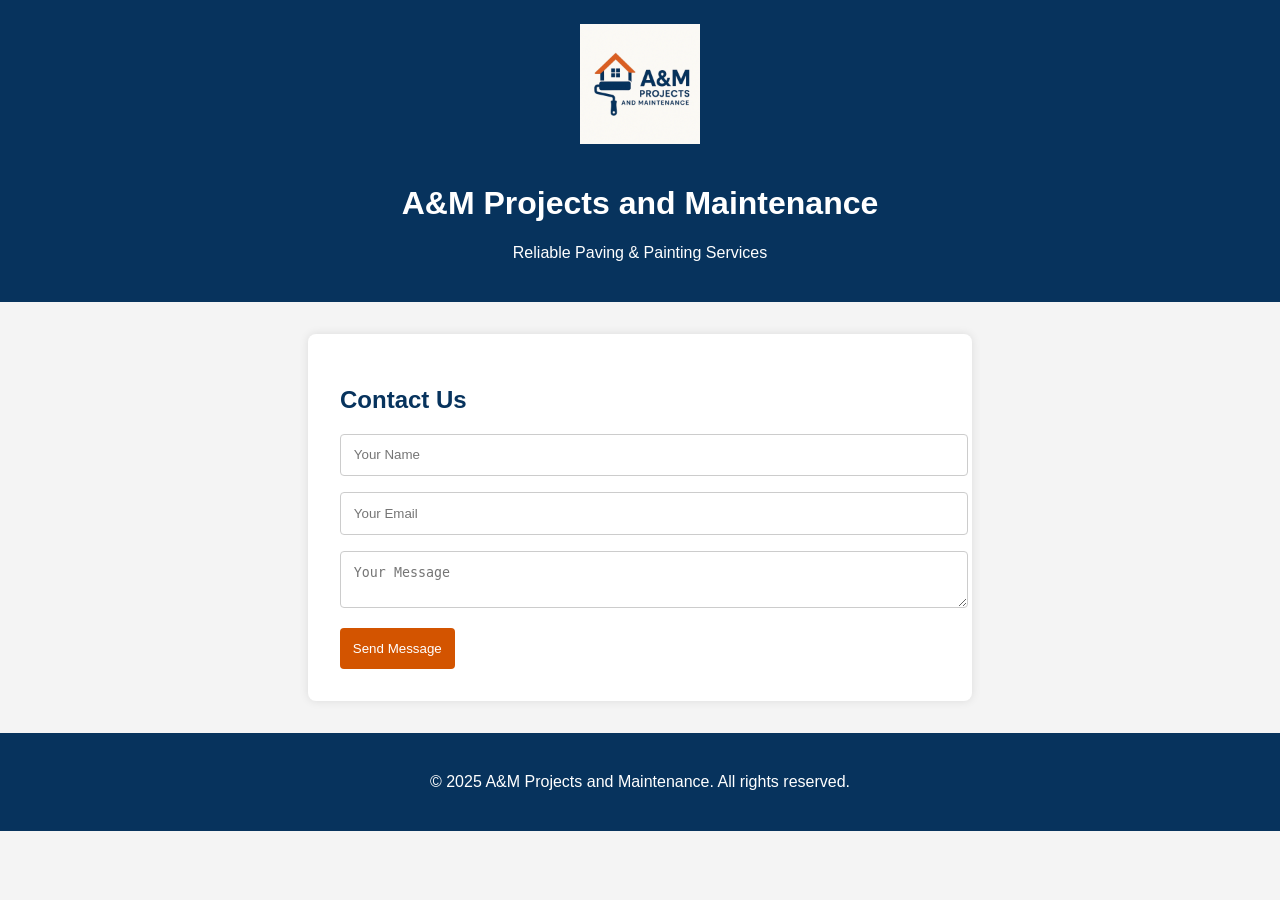
==== index.html @ 2198d535 "Add files via upload" ====
<!DOCTYPE html>
<html lang="en">
<head>
  <meta charset="UTF-8" />
  <meta name="viewport" content="width=device-width, initial-scale=1.0"/>
  <title>A&M Projects</title>
  <link rel="stylesheet" href="style.css" />
</head>
<body>
  <header>
    <img src="logo.webp" alt="A&M Logo" class="logo"/>
    <h1>A&M Projects and Maintenance</h1>
    <p>Reliable Paving & Painting Services</p>
  </header>
  <div class="contact-container">
    <h2>Contact Us</h2>
    <form action="https://formspree.io/f/mvgrbgvb" method="POST">
      <input type="text" name="name" placeholder="Your Name" required />
      <input type="email" name="email" placeholder="Your Email" required />
      <textarea name="message" placeholder="Your Message" required></textarea>
      <button type="submit">Send Message</button>
    </form>
  </div>
  <footer>
    <p>© 2025 A&M Projects and Maintenance. All rights reserved.</p>
  </footer>
  <script src="main.js"></script>
</body>
</html>
---- style.css ----
body {
  font-family: Arial, sans-serif;
  margin: 0;
  padding: 0;
  background: #f4f4f4;
  color: #07335D;
}

header, footer {
  background: #07335D;
  color: white;
  text-align: center;
  padding: 1.5rem;
}

.logo {
  width: 120px;
  margin-bottom: 1rem;
}

.contact-container {
  background: white;
  padding: 2rem;
  max-width: 600px;
  margin: 2rem auto;
  border-radius: 8px;
  box-shadow: 0 0 10px rgba(0,0,0,0.1);
}

input, textarea {
  width: 100%;
  padding: 0.8rem;
  margin-bottom: 1rem;
  border: 1px solid #ccc;
  border-radius: 4px;
}

button {
  background-color: #D35400;
  color: white;
  padding: 0.8rem;
  border: none;
  border-radius: 4px;
  cursor: pointer;
}
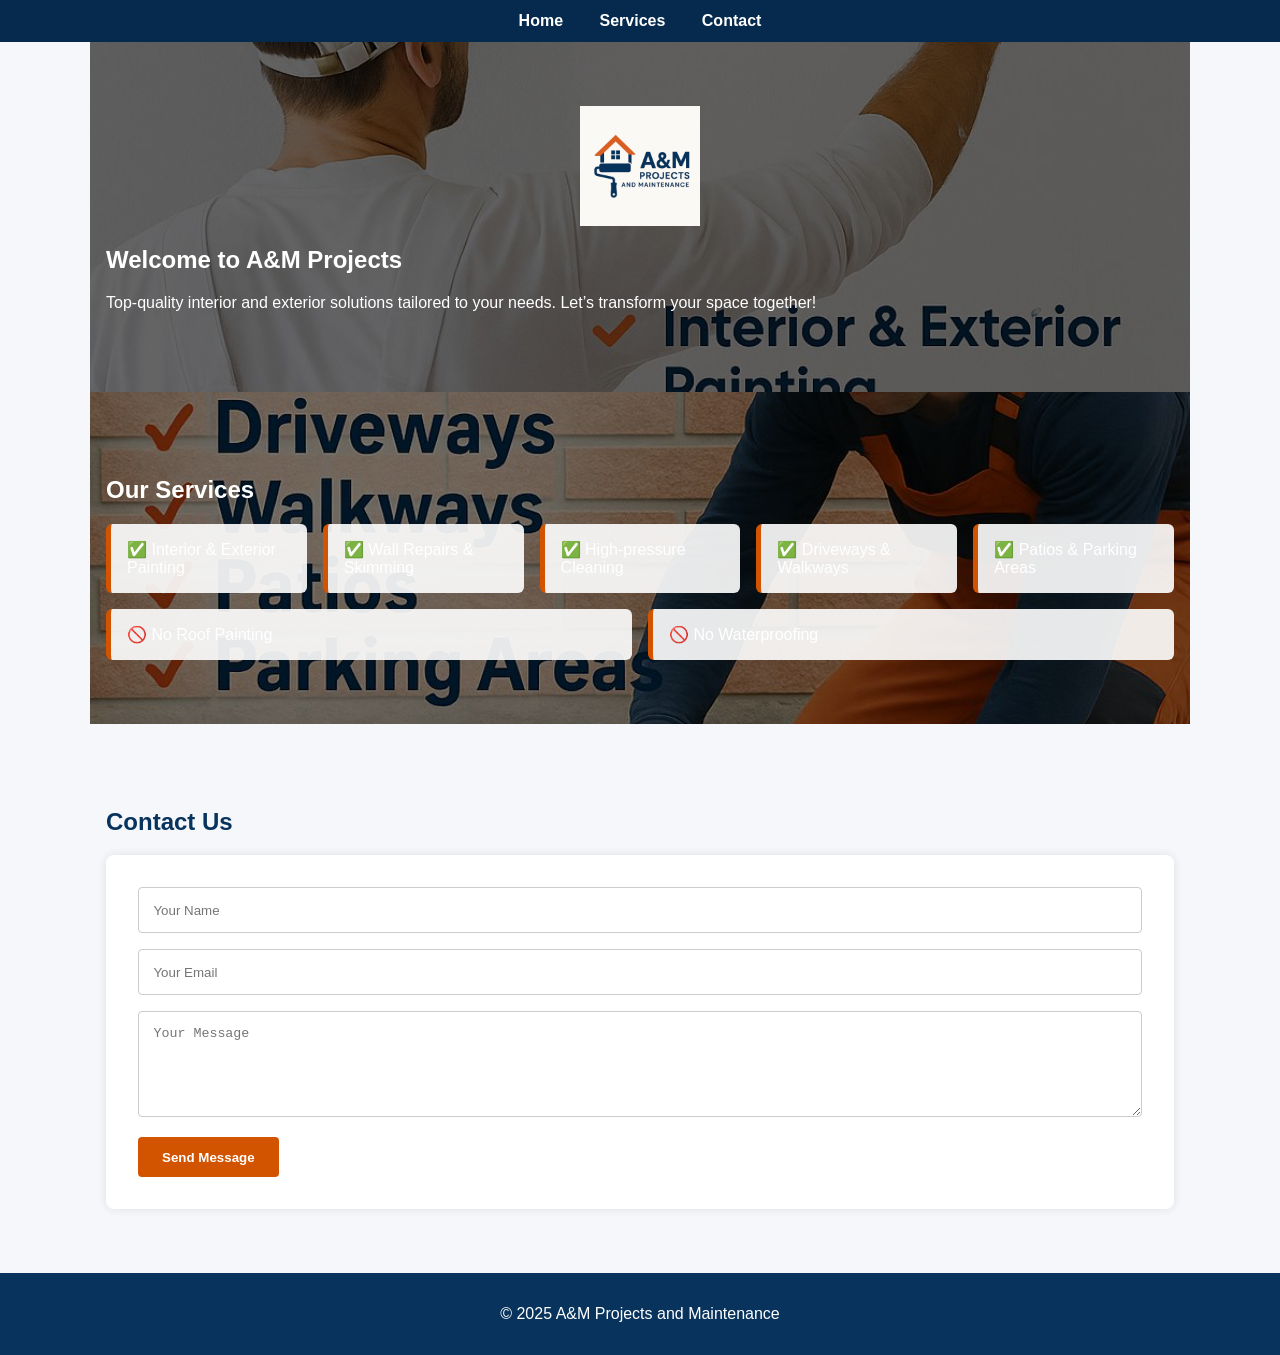
==== commit 3f26695f: "Add files via upload" ====
--- a/index.html
+++ b/index.html
@@ -4,27 +4,159 @@
 <head>
   <meta charset="UTF-8" />
   <meta name="viewport" content="width=device-width, initial-scale=1.0"/>
-  <title>A&M Projects</title>
+  <title>A&M Projects and Maintenance</title>
   <link rel="stylesheet" href="style.css" />
+  <style>
+    * { box-sizing: border-box; }
+    body {
+      margin: 0;
+      font-family: 'Segoe UI', sans-serif;
+      background-color: #f5f7fa;
+      color: #07335D;
+    }
+    nav {
+      background-color: #062a4d;
+      padding: 0.75rem;
+      text-align: center;
+    }
+    nav a {
+      color: white;
+      margin: 0 1rem;
+      text-decoration: none;
+      font-weight: 600;
+      font-size: 1rem;
+    }
+    nav a:hover {
+      text-decoration: underline;
+    }
+    section {
+      padding: 4rem 1rem;
+      max-width: 1100px;
+      margin: auto;
+      position: relative;
+    }
+    .bg-painting {
+      background: url('ChatGPT Image Jun 17, 2025, 06_19_13 PM.jpg') center/cover no-repeat;
+      color: white;
+    }
+    .bg-painting::before {
+      content: "";
+      position: absolute;
+      top: 0; left: 0;
+      width: 100%;
+      height: 100%;
+      background: rgba(0, 0, 0, 0.6);
+      z-index: 1;
+    }
+    .bg-painting > * {
+      position: relative;
+      z-index: 2;
+    }
+    .bg-paving {
+      background: url('ChatGPT Image Jun 17, 2025, 06_00_07 PM.jpg') center/cover no-repeat;
+      color: white;
+    }
+    .bg-paving::before {
+      content: "";
+      position: absolute;
+      top: 0; left: 0;
+      width: 100%;
+      height: 100%;
+      background: rgba(0, 0, 0, 0.5);
+      z-index: 1;
+    }
+    .bg-paving > * {
+      position: relative;
+      z-index: 2;
+    }
+    .logo {
+      display: block;
+      margin: 0 auto 1rem;
+      max-width: 150px;
+    }
+    .services-list {
+      display: flex;
+      flex-wrap: wrap;
+      gap: 1rem;
+    }
+    .service-item {
+      flex: 1 1 200px;
+      background-color: rgba(255, 255, 255, 0.9);
+      padding: 1rem;
+      border-left: 5px solid #D35400;
+      border-radius: 6px;
+    }
+    .contact-form {
+      background: white;
+      padding: 2rem;
+      border-radius: 8px;
+      box-shadow: 0 0 10px rgba(0,0,0,0.1);
+    }
+    input, textarea {
+      width: 100%;
+      padding: 0.9rem;
+      margin-bottom: 1rem;
+      border: 1px solid #ccc;
+      border-radius: 4px;
+    }
+    button {
+      background-color: #D35400;
+      color: white;
+      padding: 0.8rem 1.5rem;
+      border: none;
+      border-radius: 4px;
+      cursor: pointer;
+      font-weight: bold;
+    }
+    footer {
+      background-color: #07335D;
+      color: white;
+      text-align: center;
+      padding: 1rem;
+    }
+  </style>
 </head>
 <body>
-  <header>
-    <img src="logo.webp" alt="A&M Logo" class="logo"/>
-    <h1>A&M Projects and Maintenance</h1>
-    <p>Reliable Paving & Painting Services</p>
-  </header>
-  <div class="contact-container">
+
+  <nav>
+    <a href="#home">Home</a>
+    <a href="#services">Services</a>
+    <a href="#contact">Contact</a>
+  </nav>
+
+  <section id="home" class="bg-painting">
+    <img src="logo.webp" alt="A&M Logo" class="logo" />
+    <h1>Welcome to A&M Projects</h1>
+    <p>Top-quality interior and exterior solutions tailored to your needs. Let’s transform your space together!</p>
+  </section>
+
+  <section id="services" class="bg-paving">
+    <h2>Our Services</h2>
+    <div class="services-list">
+      <div class="service-item">✅ Interior & Exterior Painting</div>
+      <div class="service-item">✅ Wall Repairs & Skimming</div>
+      <div class="service-item">✅ High-pressure Cleaning</div>
+      <div class="service-item">✅ Driveways & Walkways</div>
+      <div class="service-item">✅ Patios & Parking Areas</div>
+      <div class="service-item">🚫 No Roof Painting</div>
+      <div class="service-item">🚫 No Waterproofing</div>
+    </div>
+  </section>
+
+  <section id="contact">
     <h2>Contact Us</h2>
-    <form action="https://formspree.io/f/mvgrbgvb" method="POST">
-      <input type="text" name="name" placeholder="Your Name" required />
-      <input type="email" name="email" placeholder="Your Email" required />
-      <textarea name="message" placeholder="Your Message" required></textarea>
-      <button type="submit">Send Message</button>
-    </form>
-  </div>
+    <div class="contact-form">
+      <form action="https://formspree.io/f/mvgrbgvb" method="POST">
+        <input type="text" name="name" placeholder="Your Name" required />
+        <input type="email" name="email" placeholder="Your Email" required />
+        <textarea name="message" rows="5" placeholder="Your Message" required></textarea>
+        <button type="submit">Send Message</button>
+      </form>
+    </div>
+  </section>
+
   <footer>
-    <p>© 2025 A&M Projects and Maintenance. All rights reserved.</p>
+    <p>© 2025 A&M Projects and Maintenance</p>
   </footer>
-  <script src="main.js"></script>
 </body>
 </html>
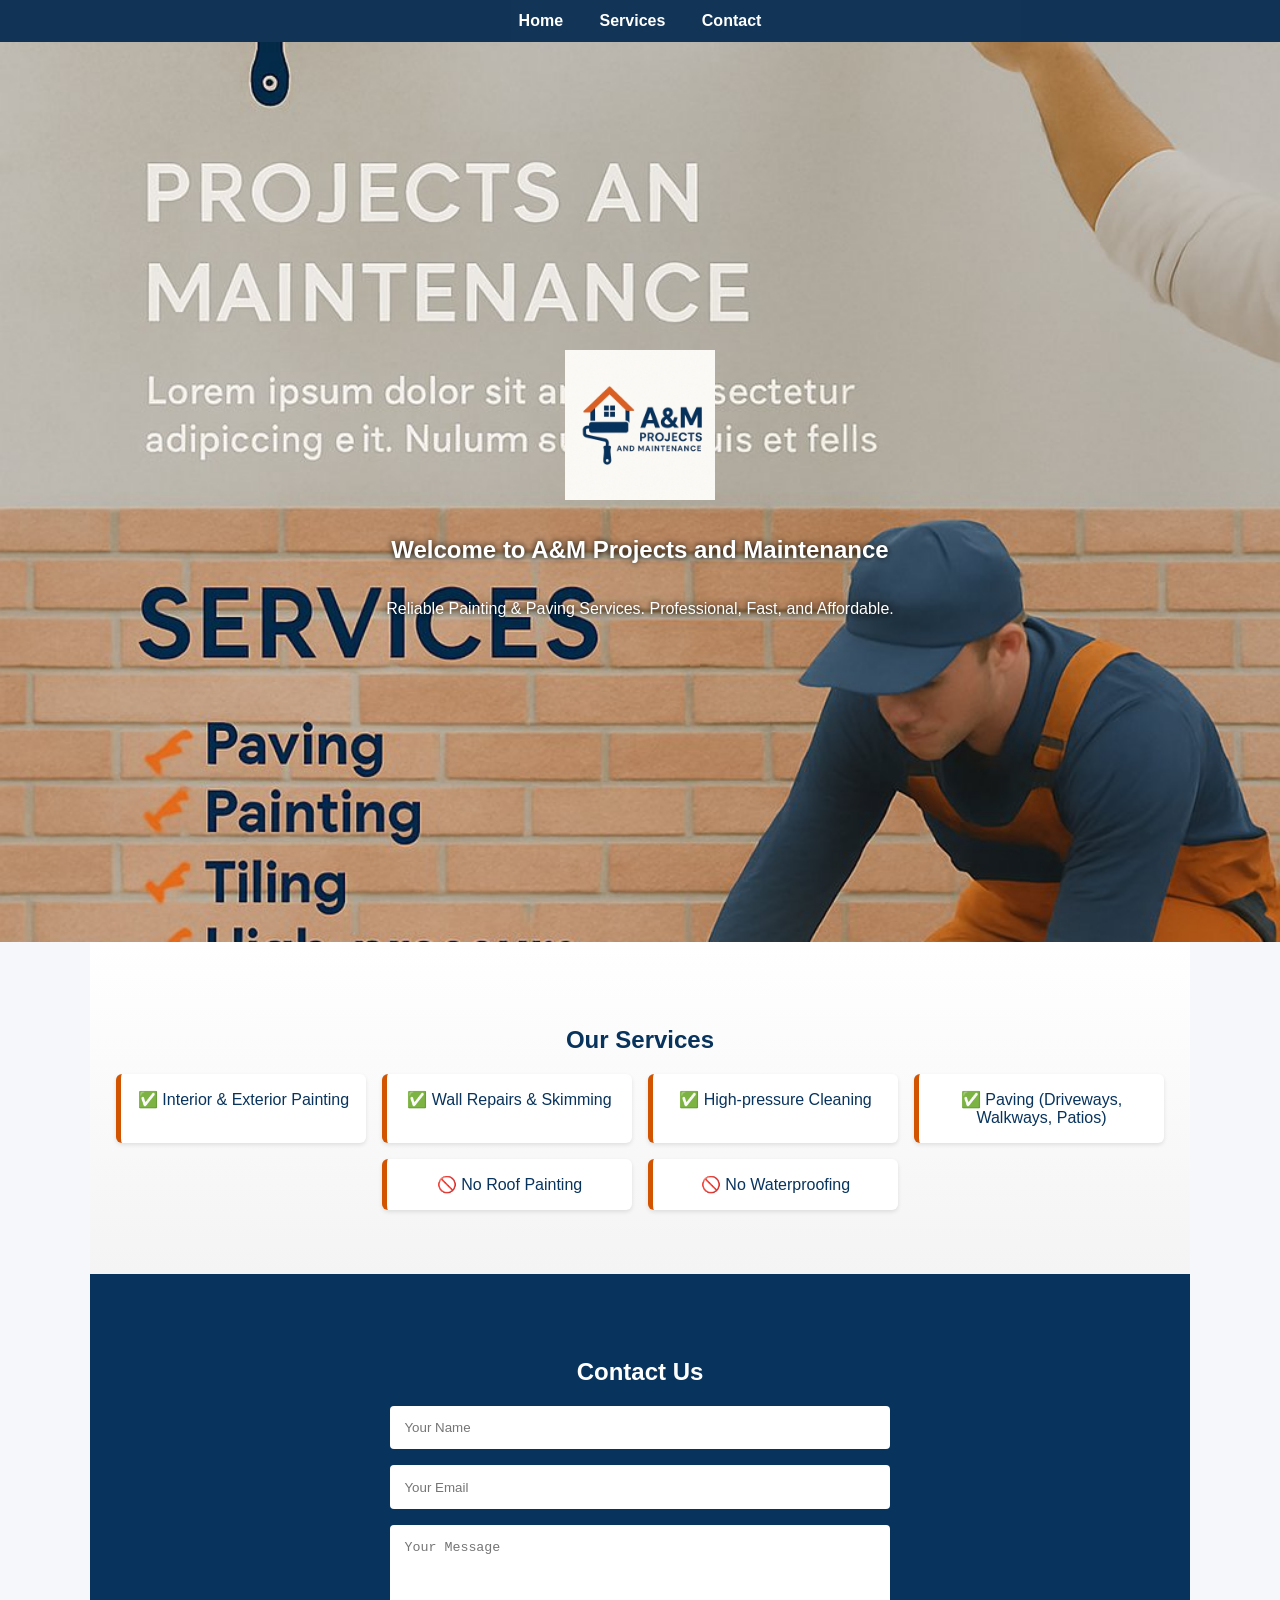
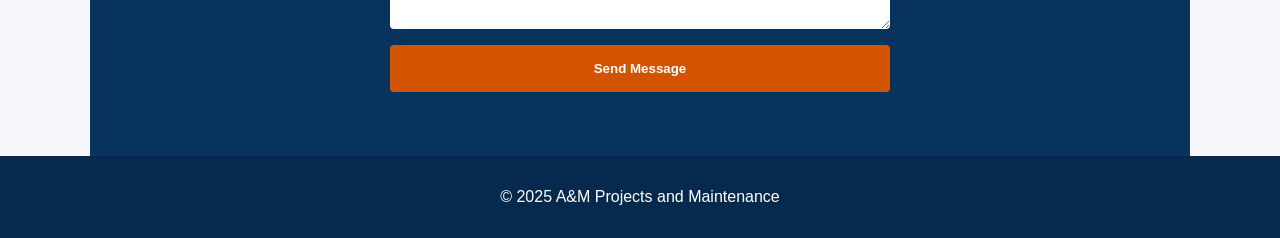
==== commit 35fee3f5: "Add files via upload" ====
--- a/index.html
+++ b/index.html
@@ -15,9 +15,12 @@
       color: #07335D;
     }
     nav {
-      background-color: #062a4d;
+      background-color: rgba(6,42,77,0.95);
       padding: 0.75rem;
       text-align: center;
+      position: sticky;
+      top: 0;
+      z-index: 999;
     }
     nav a {
       color: white;
@@ -29,87 +32,70 @@
     nav a:hover {
       text-decoration: underline;
     }
-    section {
+    .section {
       padding: 4rem 1rem;
       max-width: 1100px;
       margin: auto;
-      position: relative;
+      text-align: center;
     }
-    .bg-painting {
-      background: url('ChatGPT Image Jun 17, 2025, 06_19_13 PM.jpg') center/cover no-repeat;
+    .hero {
+      background: url('modern-home-bg.jpg') center/cover no-repeat;
+      height: 100vh;
+      display: flex;
+      flex-direction: column;
+      justify-content: center;
+      align-items: center;
       color: white;
+      text-shadow: 0 0 6px #000;
     }
-    .bg-painting::before {
-      content: "";
-      position: absolute;
-      top: 0; left: 0;
-      width: 100%;
-      height: 100%;
-      background: rgba(0, 0, 0, 0.6);
-      z-index: 1;
+    .hero img {
+      max-width: 150px;
+      margin-bottom: 1rem;
     }
-    .bg-painting > * {
-      position: relative;
-      z-index: 2;
-    }
-    .bg-paving {
-      background: url('ChatGPT Image Jun 17, 2025, 06_00_07 PM.jpg') center/cover no-repeat;
-      color: white;
-    }
-    .bg-paving::before {
-      content: "";
-      position: absolute;
-      top: 0; left: 0;
-      width: 100%;
-      height: 100%;
-      background: rgba(0, 0, 0, 0.5);
-      z-index: 1;
-    }
-    .bg-paving > * {
-      position: relative;
-      z-index: 2;
-    }
-    .logo {
-      display: block;
-      margin: 0 auto 1rem;
-      max-width: 150px;
+    .services {
+      background: linear-gradient(to bottom, #ffffff 0%, #f4f4f4 100%);
     }
     .services-list {
       display: flex;
       flex-wrap: wrap;
       gap: 1rem;
+      justify-content: center;
     }
     .service-item {
-      flex: 1 1 200px;
-      background-color: rgba(255, 255, 255, 0.9);
+      background: #fff;
       padding: 1rem;
       border-left: 5px solid #D35400;
       border-radius: 6px;
+      width: 250px;
+      box-shadow: 0 2px 4px rgba(0,0,0,0.1);
     }
-    .contact-form {
-      background: white;
-      padding: 2rem;
-      border-radius: 8px;
-      box-shadow: 0 0 10px rgba(0,0,0,0.1);
+    .contact {
+      background: #07335D;
+      color: white;
+    }
+    form {
+      max-width: 500px;
+      margin: auto;
+      display: flex;
+      flex-direction: column;
     }
     input, textarea {
-      width: 100%;
+      margin-bottom: 1rem;
       padding: 0.9rem;
-      margin-bottom: 1rem;
-      border: 1px solid #ccc;
+      border: none;
       border-radius: 4px;
     }
     button {
-      background-color: #D35400;
+      background: #D35400;
       color: white;
-      padding: 0.8rem 1.5rem;
+      padding: 1rem;
       border: none;
       border-radius: 4px;
+      font-weight: bold;
       cursor: pointer;
-      font-weight: bold;
     }
     footer {
-      background-color: #07335D;
+      background-color: #062a4d;
       color: white;
       text-align: center;
       padding: 1rem;
@@ -124,35 +110,32 @@
     <a href="#contact">Contact</a>
   </nav>
 
-  <section id="home" class="bg-painting">
-    <img src="logo.webp" alt="A&M Logo" class="logo" />
-    <h1>Welcome to A&M Projects</h1>
-    <p>Top-quality interior and exterior solutions tailored to your needs. Let’s transform your space together!</p>
+  <section id="home" class="hero">
+    <img src="logo-transparent.webp" alt="A&M Logo" />
+    <h1>Welcome to A&M Projects and Maintenance</h1>
+    <p>Reliable Painting & Paving Services. Professional, Fast, and Affordable.</p>
   </section>
 
-  <section id="services" class="bg-paving">
+  <section id="services" class="section services">
     <h2>Our Services</h2>
     <div class="services-list">
       <div class="service-item">✅ Interior & Exterior Painting</div>
       <div class="service-item">✅ Wall Repairs & Skimming</div>
       <div class="service-item">✅ High-pressure Cleaning</div>
-      <div class="service-item">✅ Driveways & Walkways</div>
-      <div class="service-item">✅ Patios & Parking Areas</div>
+      <div class="service-item">✅ Paving (Driveways, Walkways, Patios)</div>
       <div class="service-item">🚫 No Roof Painting</div>
       <div class="service-item">🚫 No Waterproofing</div>
     </div>
   </section>
 
-  <section id="contact">
+  <section id="contact" class="section contact">
     <h2>Contact Us</h2>
-    <div class="contact-form">
-      <form action="https://formspree.io/f/mvgrbgvb" method="POST">
-        <input type="text" name="name" placeholder="Your Name" required />
-        <input type="email" name="email" placeholder="Your Email" required />
-        <textarea name="message" rows="5" placeholder="Your Message" required></textarea>
-        <button type="submit">Send Message</button>
-      </form>
-    </div>
+    <form action="https://formspree.io/f/mvgrbgvb" method="POST">
+      <input type="text" name="name" placeholder="Your Name" required />
+      <input type="email" name="email" placeholder="Your Email" required />
+      <textarea name="message" rows="5" placeholder="Your Message" required></textarea>
+      <button type="submit">Send Message</button>
+    </form>
   </section>
 
   <footer>
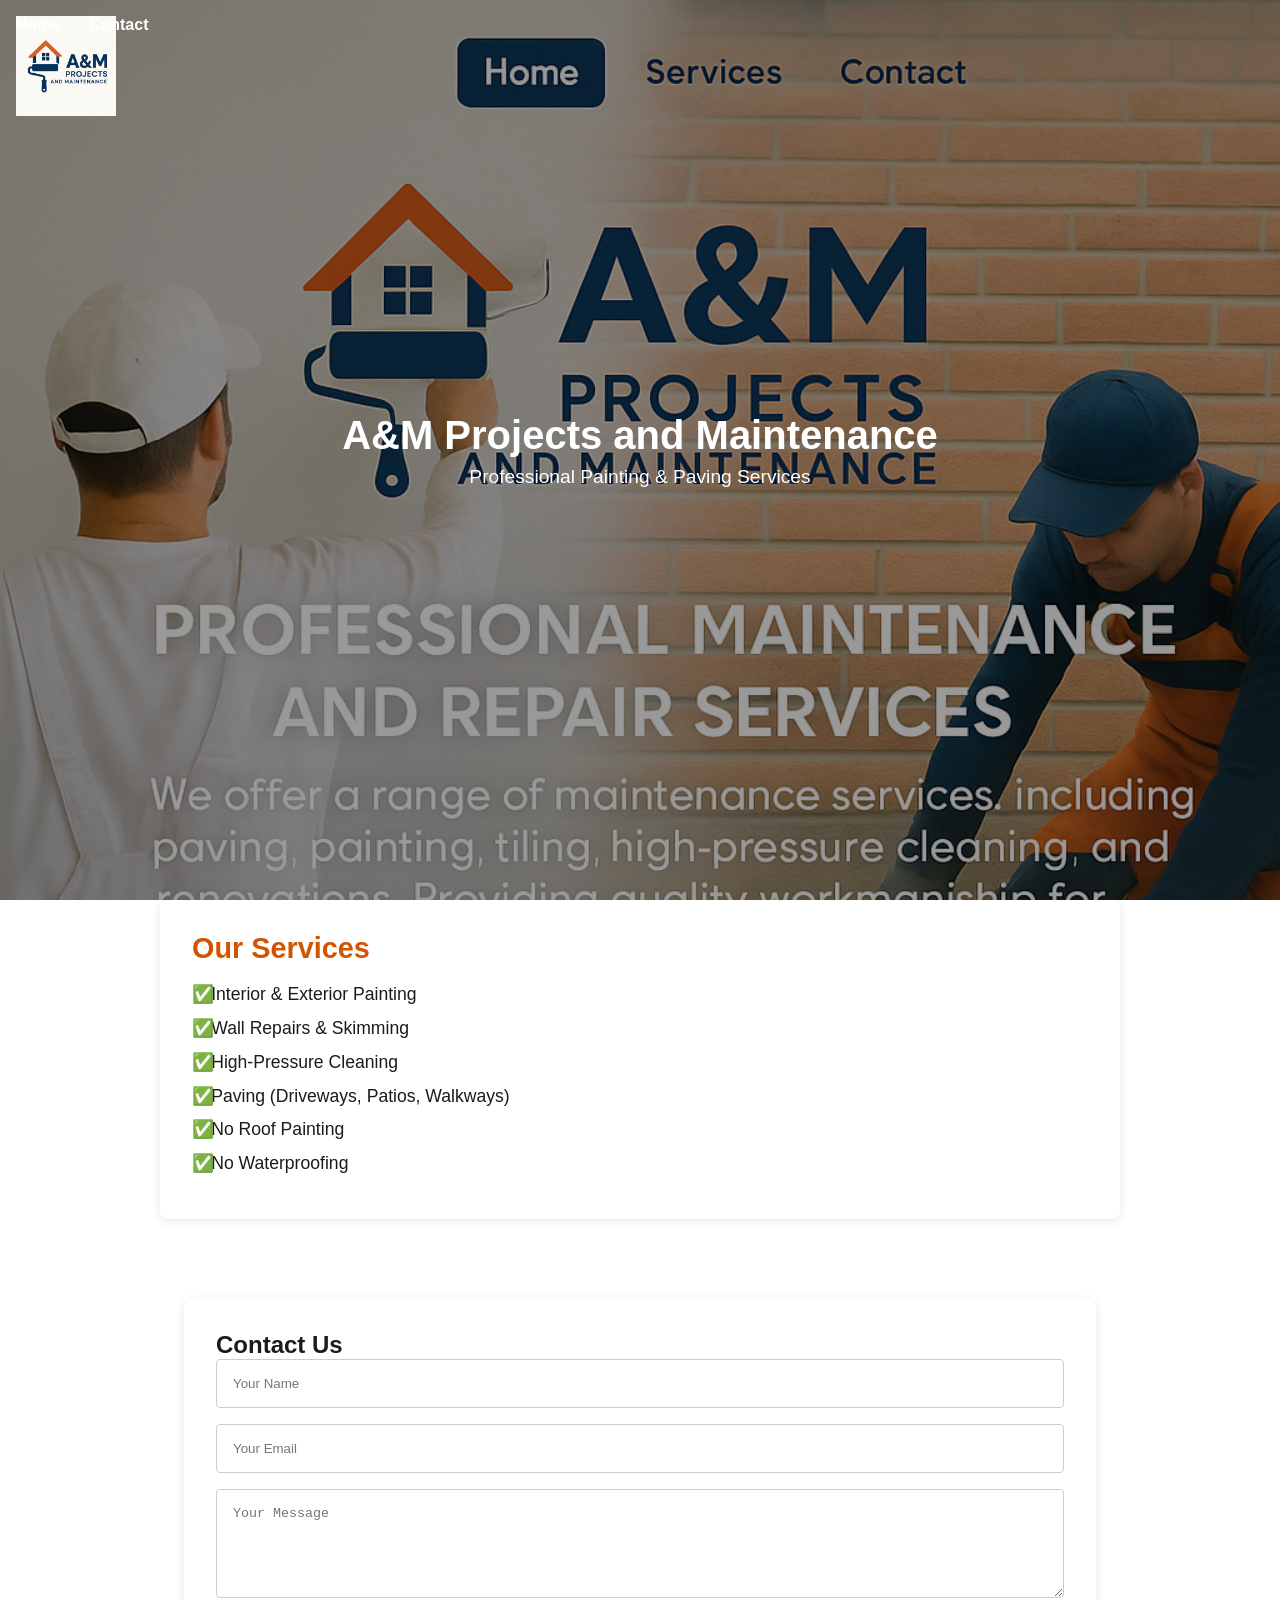
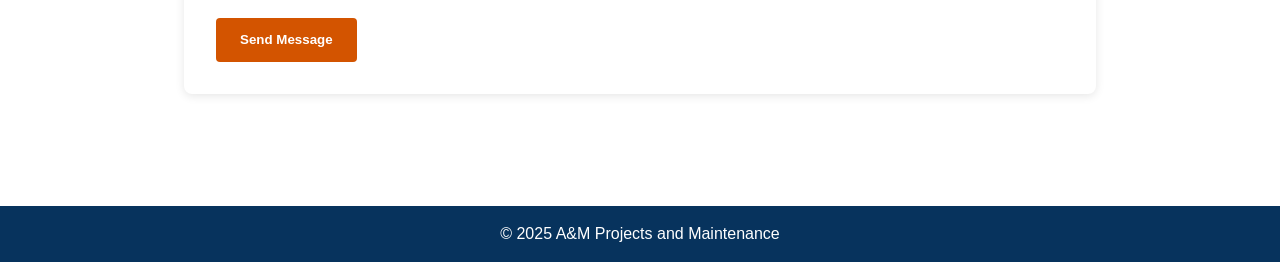
==== commit 2367b500: "Add files via upload" ====
--- a/index.html
+++ b/index.html
@@ -2,103 +2,129 @@
 <!DOCTYPE html>
 <html lang="en">
 <head>
-  <meta charset="UTF-8" />
+  <meta charset="UTF-8"/>
   <meta name="viewport" content="width=device-width, initial-scale=1.0"/>
   <title>A&M Projects and Maintenance</title>
-  <link rel="stylesheet" href="style.css" />
   <style>
-    * { box-sizing: border-box; }
+    * {
+      margin: 0;
+      padding: 0;
+      box-sizing: border-box;
+    }
     body {
-      margin: 0;
       font-family: 'Segoe UI', sans-serif;
-      background-color: #f5f7fa;
-      color: #07335D;
+      color: #1b1b1b;
     }
     nav {
-      background-color: rgba(6,42,77,0.95);
-      padding: 0.75rem;
-      text-align: center;
-      position: sticky;
-      top: 0;
-      z-index: 999;
+      position: absolute;
+      top: 1rem;
+      left: 1rem;
+      z-index: 10;
     }
     nav a {
       color: white;
-      margin: 0 1rem;
+      margin-right: 1.5rem;
+      font-weight: 600;
       text-decoration: none;
-      font-weight: 600;
       font-size: 1rem;
     }
-    nav a:hover {
-      text-decoration: underline;
-    }
-    .section {
-      padding: 4rem 1rem;
-      max-width: 1100px;
-      margin: auto;
-      text-align: center;
-    }
-    .hero {
-      background: url('modern-home-bg.jpg') center/cover no-repeat;
+    header {
+      background: url('hero-background.jpg') top center/cover no-repeat;
       height: 100vh;
+      position: relative;
       display: flex;
       flex-direction: column;
       justify-content: center;
       align-items: center;
-      color: white;
-      text-shadow: 0 0 6px #000;
-    }
-    .hero img {
-      max-width: 150px;
-      margin-bottom: 1rem;
-    }
-    .services {
-      background: linear-gradient(to bottom, #ffffff 0%, #f4f4f4 100%);
-    }
-    .services-list {
-      display: flex;
-      flex-wrap: wrap;
-      gap: 1rem;
-      justify-content: center;
-    }
-    .service-item {
-      background: #fff;
-      padding: 1rem;
-      border-left: 5px solid #D35400;
-      border-radius: 6px;
-      width: 250px;
-      box-shadow: 0 2px 4px rgba(0,0,0,0.1);
-    }
-    .contact {
-      background: #07335D;
+      text-align: center;
       color: white;
     }
-    form {
-      max-width: 500px;
+    header::before {
+      content: '';
+      position: absolute;
+      top: 0; left: 0;
+      width: 100%;
+      height: 100%;
+      background: rgba(0, 0, 0, 0.4);
+      z-index: 1;
+    }
+    header * {
+      position: relative;
+      z-index: 2;
+    }
+    header .logo {
+      position: absolute;
+      top: 1rem;
+      left: 1rem;
+      width: 100px;
+    }
+    header h1 {
+      font-size: 2.5rem;
+      margin-bottom: 0.5rem;
+    }
+    header p {
+      font-size: 1.2rem;
+    }
+    section {
+      padding: 3rem 1.5rem;
+      max-width: 960px;
       margin: auto;
-      display: flex;
-      flex-direction: column;
+    }
+    .services-box {
+      background: white;
+      border-radius: 8px;
+      box-shadow: 0 2px 10px rgba(0,0,0,0.1);
+      padding: 2rem;
+    }
+    .services-box h2 {
+      color: #D35400;
+      font-size: 1.8rem;
+      margin-bottom: 1.2rem;
+    }
+    .services-box ul {
+      list-style: none;
+    }
+    .services-box li {
+      margin: 0.8rem 0;
+      padding-left: 1.2rem;
+      position: relative;
+      font-size: 1.1rem;
+    }
+    .services-box li::before {
+      content: '✅';
+      color: #D35400;
+      position: absolute;
+      left: 0;
+    }
+    .contact-form {
+      background: #fff;
+      padding: 2rem;
+      border-radius: 8px;
+      box-shadow: 0 2px 10px rgba(0,0,0,0.1);
+      margin-top: 2rem;
     }
     input, textarea {
+      width: 100%;
+      padding: 1rem;
       margin-bottom: 1rem;
-      padding: 0.9rem;
-      border: none;
+      border: 1px solid #ccc;
       border-radius: 4px;
     }
     button {
-      background: #D35400;
+      background-color: #D35400;
       color: white;
-      padding: 1rem;
+      padding: 0.9rem 1.5rem;
       border: none;
       border-radius: 4px;
+      cursor: pointer;
       font-weight: bold;
-      cursor: pointer;
     }
     footer {
-      background-color: #062a4d;
+      text-align: center;
+      background-color: #07335D;
       color: white;
-      text-align: center;
-      padding: 1rem;
+      padding: 1.2rem;
+      margin-top: 4rem;
     }
   </style>
 </head>
@@ -106,40 +132,42 @@
 
   <nav>
     <a href="#home">Home</a>
-    <a href="#services">Services</a>
     <a href="#contact">Contact</a>
   </nav>
 
-  <section id="home" class="hero">
-    <img src="logo-transparent.webp" alt="A&M Logo" />
-    <h1>Welcome to A&M Projects and Maintenance</h1>
-    <p>Reliable Painting & Paving Services. Professional, Fast, and Affordable.</p>
+  <header id="home">
+    <img src="logo.webp" alt="Logo" class="logo"/>
+    <h1>A&M Projects and Maintenance</h1>
+    <p>Professional Painting & Paving Services</p>
+  </header>
+
+  <section class="services-box">
+    <h2>Our Services</h2>
+    <ul>
+      <li>Interior & Exterior Painting</li>
+      <li>Wall Repairs & Skimming</li>
+      <li>High-Pressure Cleaning</li>
+      <li>Paving (Driveways, Patios, Walkways)</li>
+      <li>No Roof Painting</li>
+      <li>No Waterproofing</li>
+    </ul>
   </section>
 
-  <section id="services" class="section services">
-    <h2>Our Services</h2>
-    <div class="services-list">
-      <div class="service-item">✅ Interior & Exterior Painting</div>
-      <div class="service-item">✅ Wall Repairs & Skimming</div>
-      <div class="service-item">✅ High-pressure Cleaning</div>
-      <div class="service-item">✅ Paving (Driveways, Walkways, Patios)</div>
-      <div class="service-item">🚫 No Roof Painting</div>
-      <div class="service-item">🚫 No Waterproofing</div>
+  <section id="contact">
+    <div class="contact-form">
+      <h2>Contact Us</h2>
+      <form action="https://formspree.io/f/mvgrbgvb" method="POST">
+        <input type="text" name="name" placeholder="Your Name" required />
+        <input type="email" name="email" placeholder="Your Email" required />
+        <textarea name="message" rows="5" placeholder="Your Message" required></textarea>
+        <button type="submit">Send Message</button>
+      </form>
     </div>
-  </section>
-
-  <section id="contact" class="section contact">
-    <h2>Contact Us</h2>
-    <form action="https://formspree.io/f/mvgrbgvb" method="POST">
-      <input type="text" name="name" placeholder="Your Name" required />
-      <input type="email" name="email" placeholder="Your Email" required />
-      <textarea name="message" rows="5" placeholder="Your Message" required></textarea>
-      <button type="submit">Send Message</button>
-    </form>
   </section>
 
   <footer>
     <p>© 2025 A&M Projects and Maintenance</p>
   </footer>
+
 </body>
 </html>
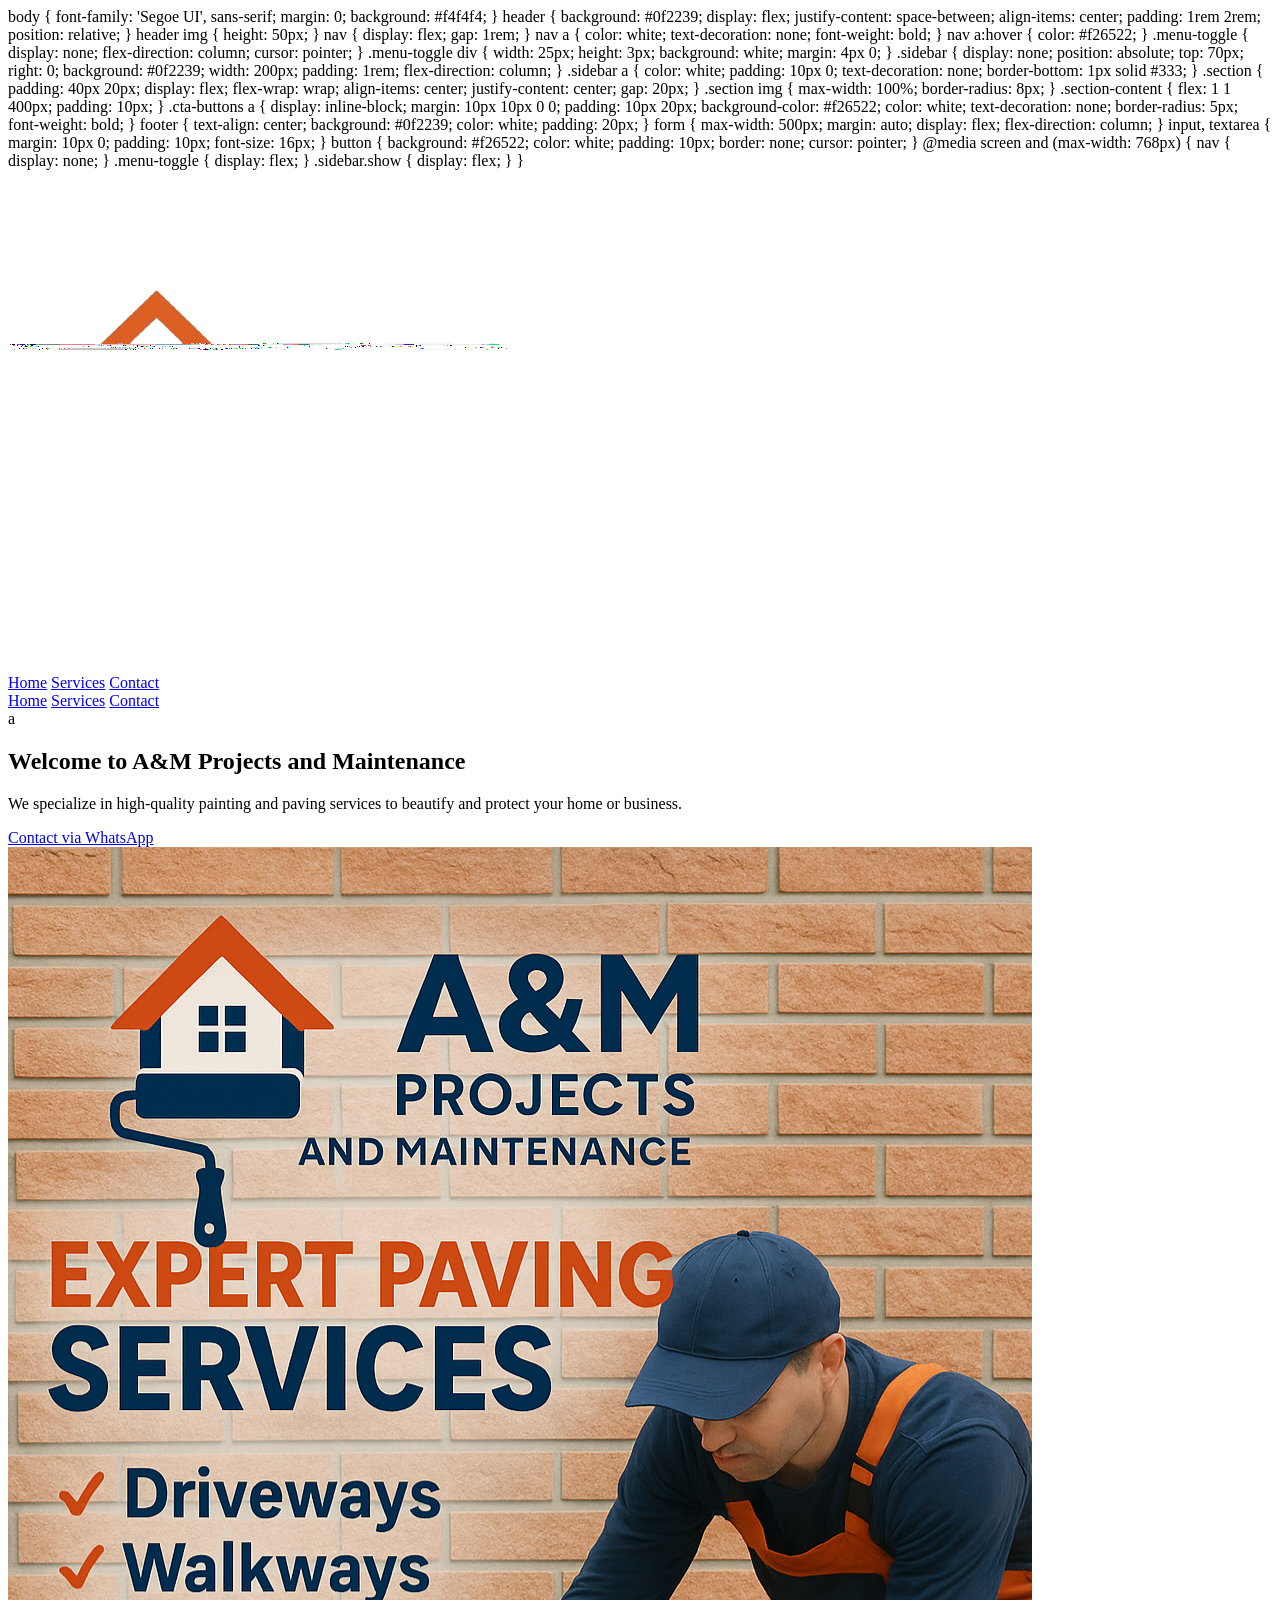
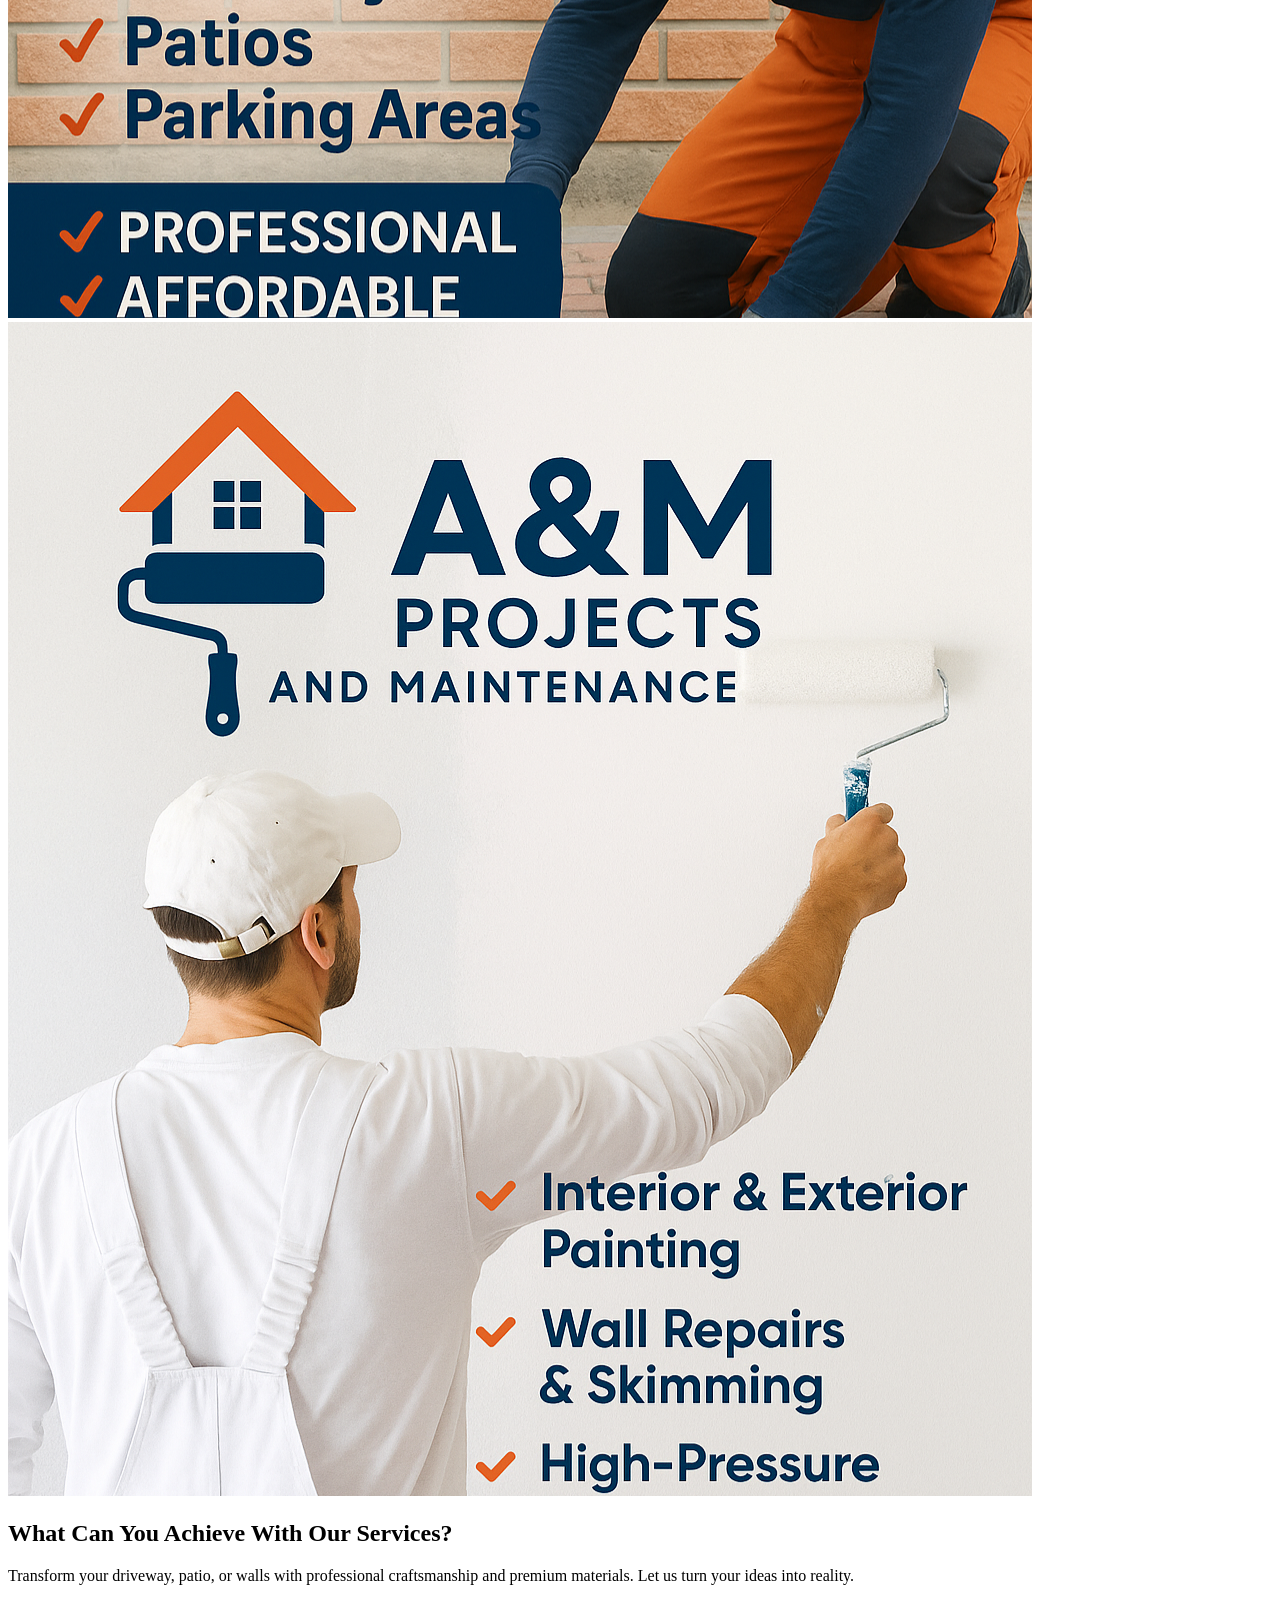
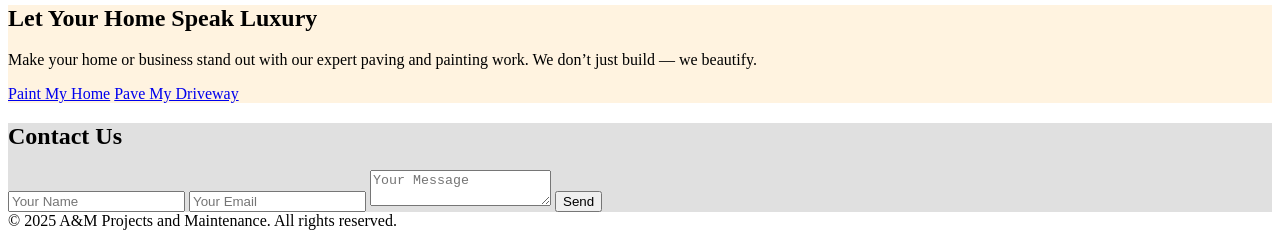
==== commit fdf47bc8: "a" ====
--- a/index.html
+++ b/index.html
@@ -2,172 +2,150 @@
 <!DOCTYPE html>
 <html lang="en">
 <head>
-  <meta charset="UTF-8"/>
+  <meta charset="UTF-8" />
   <meta name="viewport" content="width=device-width, initial-scale=1.0"/>
-  <title>A&M Projects and Maintenance</title>
-  <style>
-    * {
-      margin: 0;
-      padding: 0;
-      box-sizing: border-box;
+<meta name="google-site-verification" content="XH-CYnZvz-7yujhs0Bic8XOwRNOGhFmi0eACtMYIBJc" />
+<meta name="description" content="Affordable painting and paving services in South Africa. Contact A&M Projects and Maintenance for a quote.">
+<meta name="keywords" content="painting, paving, painters, South Africa, maintenance, A&M Projects">
+
+  <title>A&M Projects and Maintenance </title>
+
+  <style></style>
+
+    body { font-family: 'Segoe UI', sans-serif; margin: 0; background: #f4f4f4; }
+    header {
+      background: #0f2239; display: flex; justify-content: space-between; align-items: center;
+      padding: 1rem 2rem; position: relative;
     }
-    body {
-      font-family: 'Segoe UI', sans-serif;
-      color: #1b1b1b;
-    }
+    header img { height: 50px; }
     nav {
-      position: absolute;
-      top: 1rem;
-      left: 1rem;
-      z-index: 10;
+      display: flex; gap: 1rem;
     }
     nav a {
-      color: white;
-      margin-right: 1.5rem;
-      font-weight: 600;
-      text-decoration: none;
-      font-size: 1rem;
+      color: white; text-decoration: none; font-weight: bold;
     }
-    header {
-      background: url('hero-background.jpg') top center/cover no-repeat;
-      height: 100vh;
-      position: relative;
-      display: flex;
+    nav a:hover { color: #f26522; }
+
+    .menu-toggle {
+      display: none; flex-direction: column; cursor: pointer;
+    }
+    .menu-toggle div {
+      width: 25px; height: 3px; background: white; margin: 4px 0;
+    }
+    .sidebar {
+      display: none;
+      position: absolute; top: 70px; right: 0;
+      background: #0f2239; width: 200px; padding: 1rem;
       flex-direction: column;
-      justify-content: center;
-      align-items: center;
-      text-align: center;
-      color: white;
     }
-    header::before {
-      content: '';
-      position: absolute;
-      top: 0; left: 0;
-      width: 100%;
-      height: 100%;
-      background: rgba(0, 0, 0, 0.4);
-      z-index: 1;
+    .sidebar a {
+      color: white; padding: 10px 0; text-decoration: none; border-bottom: 1px solid #333;
     }
-    header * {
-      position: relative;
-      z-index: 2;
+
+    .section {
+      padding: 40px 20px; display: flex; flex-wrap: wrap;
+      align-items: center; justify-content: center; gap: 20px;
     }
-    header .logo {
-      position: absolute;
-      top: 1rem;
-      left: 1rem;
-      width: 100px;
+    .section img { max-width: 100%; border-radius: 8px; }
+    .section-content { flex: 1 1 400px; padding: 10px; }
+
+    .cta-buttons a {
+      display: inline-block; margin: 10px 10px 0 0; padding: 10px 20px;
+      background-color: #f26522; color: white; text-decoration: none;
+      border-radius: 5px; font-weight: bold;
     }
-    header h1 {
-      font-size: 2.5rem;
-      margin-bottom: 0.5rem;
+
+    footer {
+      text-align: center; background: #0f2239; color: white; padding: 20px;
     }
-    header p {
-      font-size: 1.2rem;
-    }
-    section {
-      padding: 3rem 1.5rem;
-      max-width: 960px;
-      margin: auto;
-    }
-    .services-box {
-      background: white;
-      border-radius: 8px;
-      box-shadow: 0 2px 10px rgba(0,0,0,0.1);
-      padding: 2rem;
-    }
-    .services-box h2 {
-      color: #D35400;
-      font-size: 1.8rem;
-      margin-bottom: 1.2rem;
-    }
-    .services-box ul {
-      list-style: none;
-    }
-    .services-box li {
-      margin: 0.8rem 0;
-      padding-left: 1.2rem;
-      position: relative;
-      font-size: 1.1rem;
-    }
-    .services-box li::before {
-      content: '✅';
-      color: #D35400;
-      position: absolute;
-      left: 0;
-    }
-    .contact-form {
-      background: #fff;
-      padding: 2rem;
-      border-radius: 8px;
-      box-shadow: 0 2px 10px rgba(0,0,0,0.1);
-      margin-top: 2rem;
+    form {
+      max-width: 500px; margin: auto; display: flex; flex-direction: column;
     }
     input, textarea {
-      width: 100%;
-      padding: 1rem;
-      margin-bottom: 1rem;
-      border: 1px solid #ccc;
-      border-radius: 4px;
+      margin: 10px 0; padding: 10px; font-size: 16px;
     }
     button {
-      background-color: #D35400;
-      color: white;
-      padding: 0.9rem 1.5rem;
-      border: none;
-      border-radius: 4px;
-      cursor: pointer;
-      font-weight: bold;
+      background: #f26522; color: white; padding: 10px; border: none; cursor: pointer;
     }
-    footer {
-      text-align: center;
-      background-color: #07335D;
-      color: white;
-      padding: 1.2rem;
-      margin-top: 4rem;
+
+    @media screen and (max-width: 768px) {
+      nav { display: none; }
+      .menu-toggle { display: flex; }
+      .sidebar.show { display: flex; }
     }
   </style>
 </head>
 <body>
 
+<header>
+  <img src="[data-uri]" alt="Logo">
+  <div class="menu-toggle" onclick="document.querySelector('.sidebar').classList.toggle('show')">
+    <div></div><div></div><div></div>
+  </div>
   <nav>
     <a href="#home">Home</a>
+    <a href="#services">Services</a>
     <a href="#contact">Contact</a>
   </nav>
+  <div class="sidebar">
+    <a href="#home">Home</a>
+    <a href="#services">Services</a>
+    <a href="#contact">Contact</a>
+  </div>
+</header>
+a
 
-  <header id="home">
-    <img src="logo.webp" alt="Logo" class="logo"/>
-    <h1>A&M Projects and Maintenance</h1>
-    <p>Professional Painting & Paving Services</p>
-  </header>
+<section id="home" class="section">
+  <div class="section-content">
+    <h1>Welcome to A&M Projects and Maintenance</h1>
+    <p>We specialize in high-quality painting and paving services to beautify and protect your home or business.</p>
+    <div class="cta-buttons">
+      <a href="https://wa.me/27695457271">Contact via WhatsApp</a>
+    </div>
+  </div>
+  <img src="[data-uri]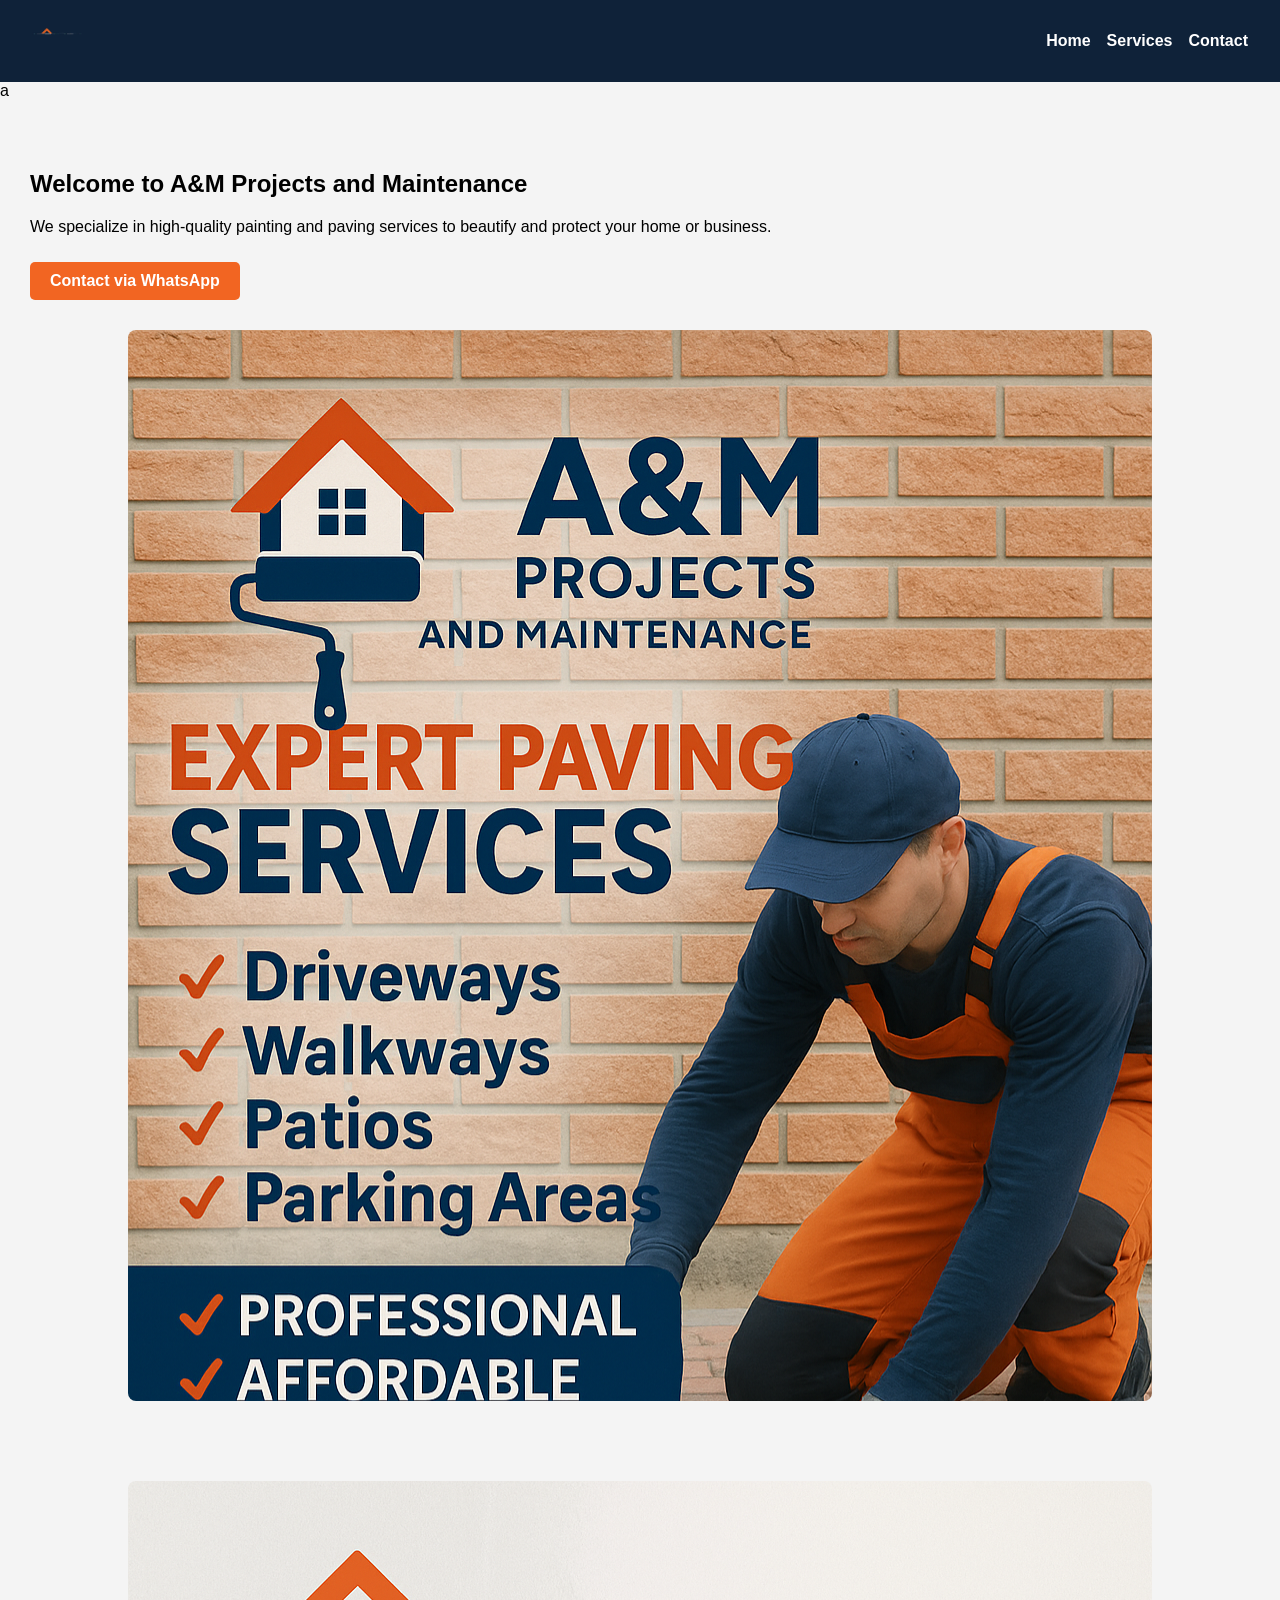
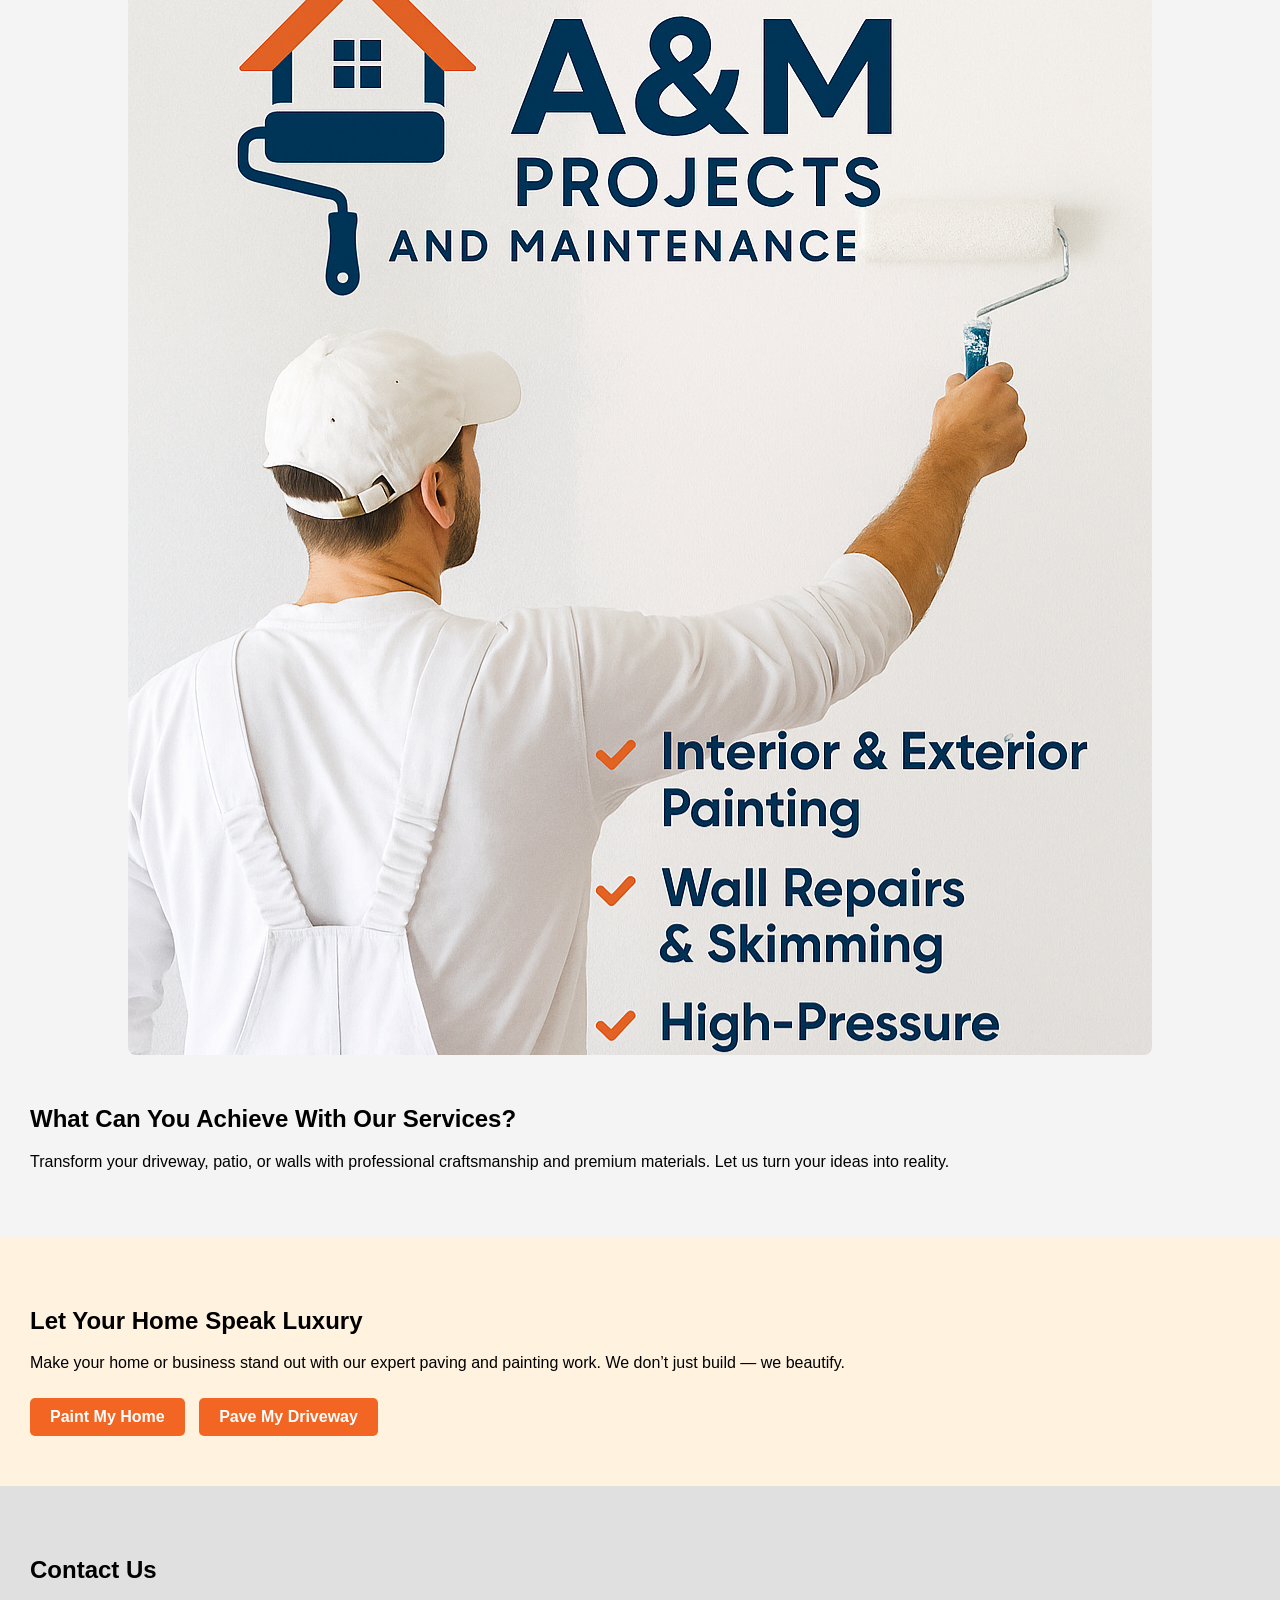
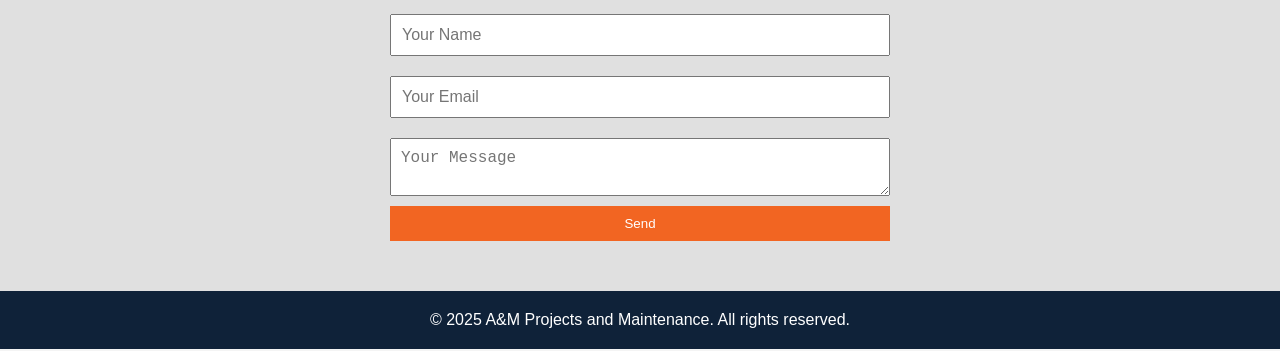
==== commit 82048a24: "a" ====
--- a/index.html
+++ b/index.html
@@ -10,8 +10,7 @@
 
   <title>A&M Projects and Maintenance </title>
 
-  <style></style>
-
+  <style>
     body { font-family: 'Segoe UI', sans-serif; margin: 0; background: #f4f4f4; }
     header {
       background: #0f2239; display: flex; justify-content: space-between; align-items: center;
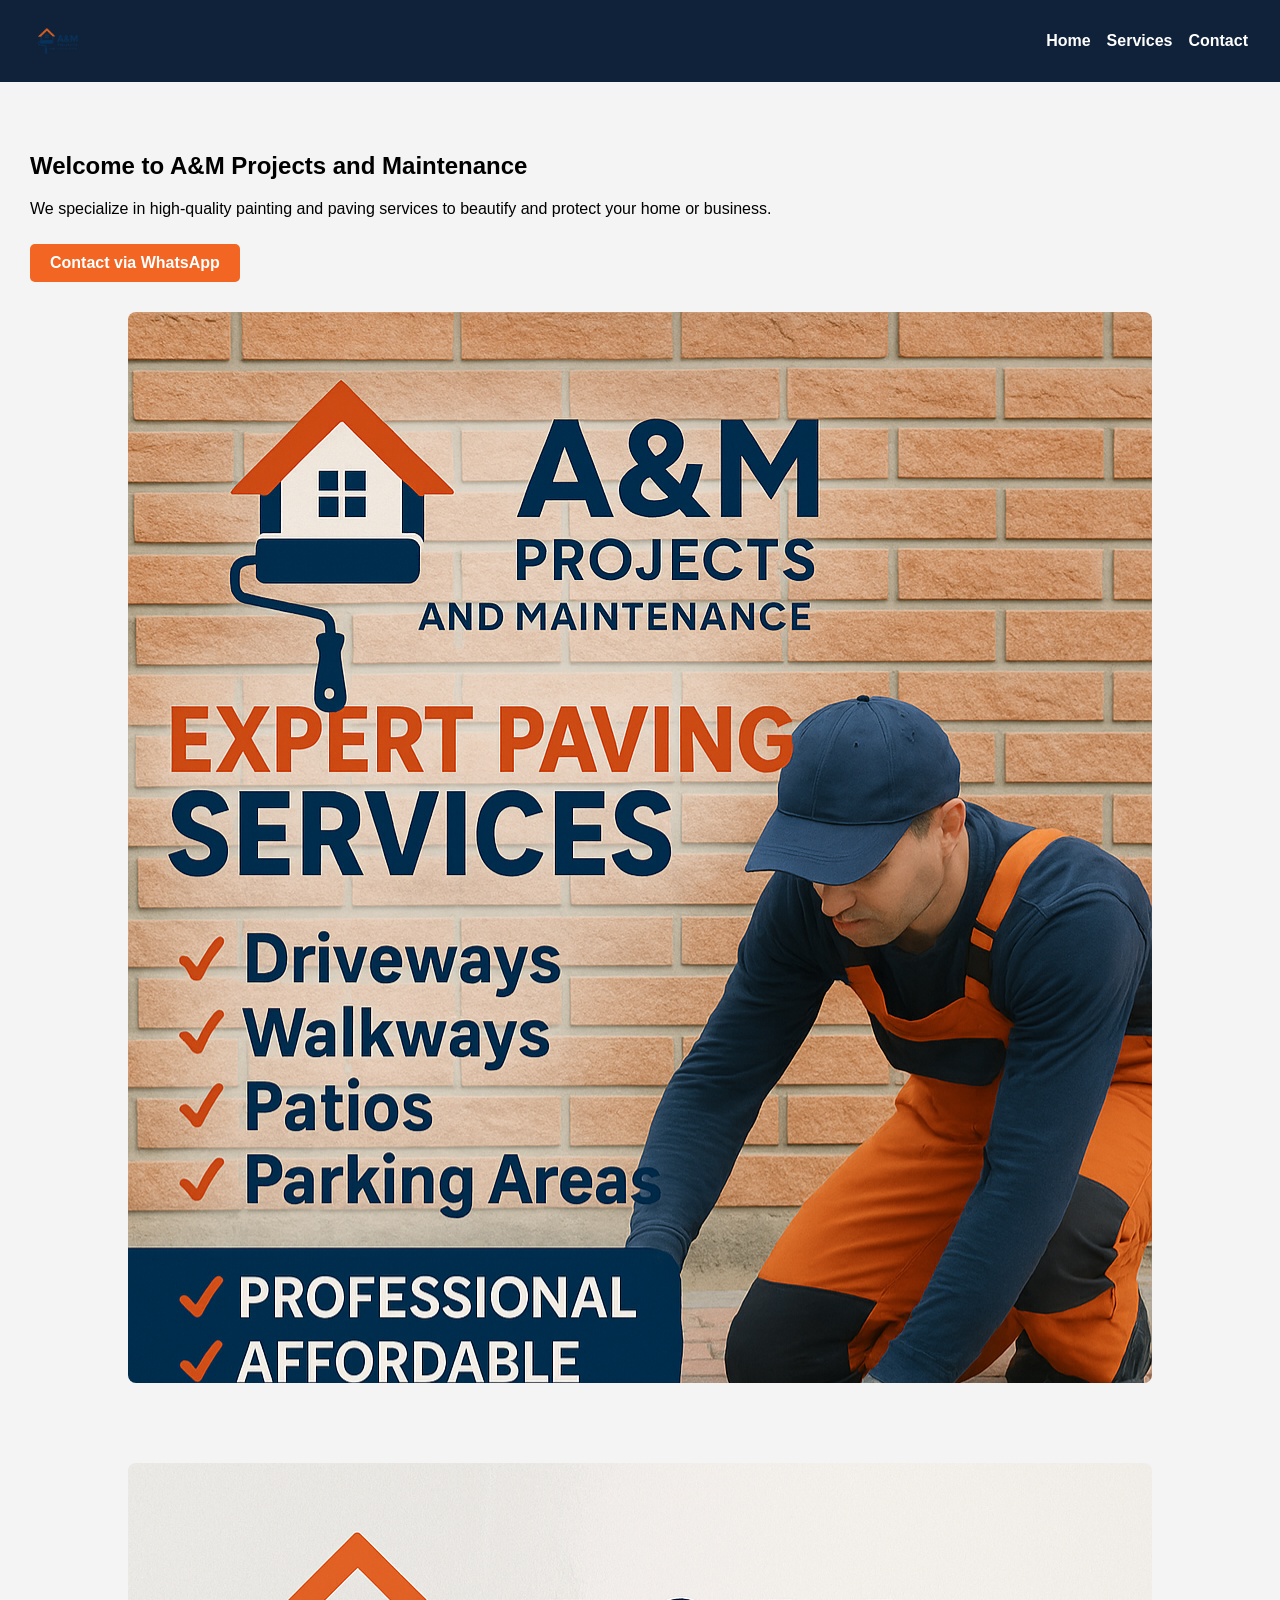
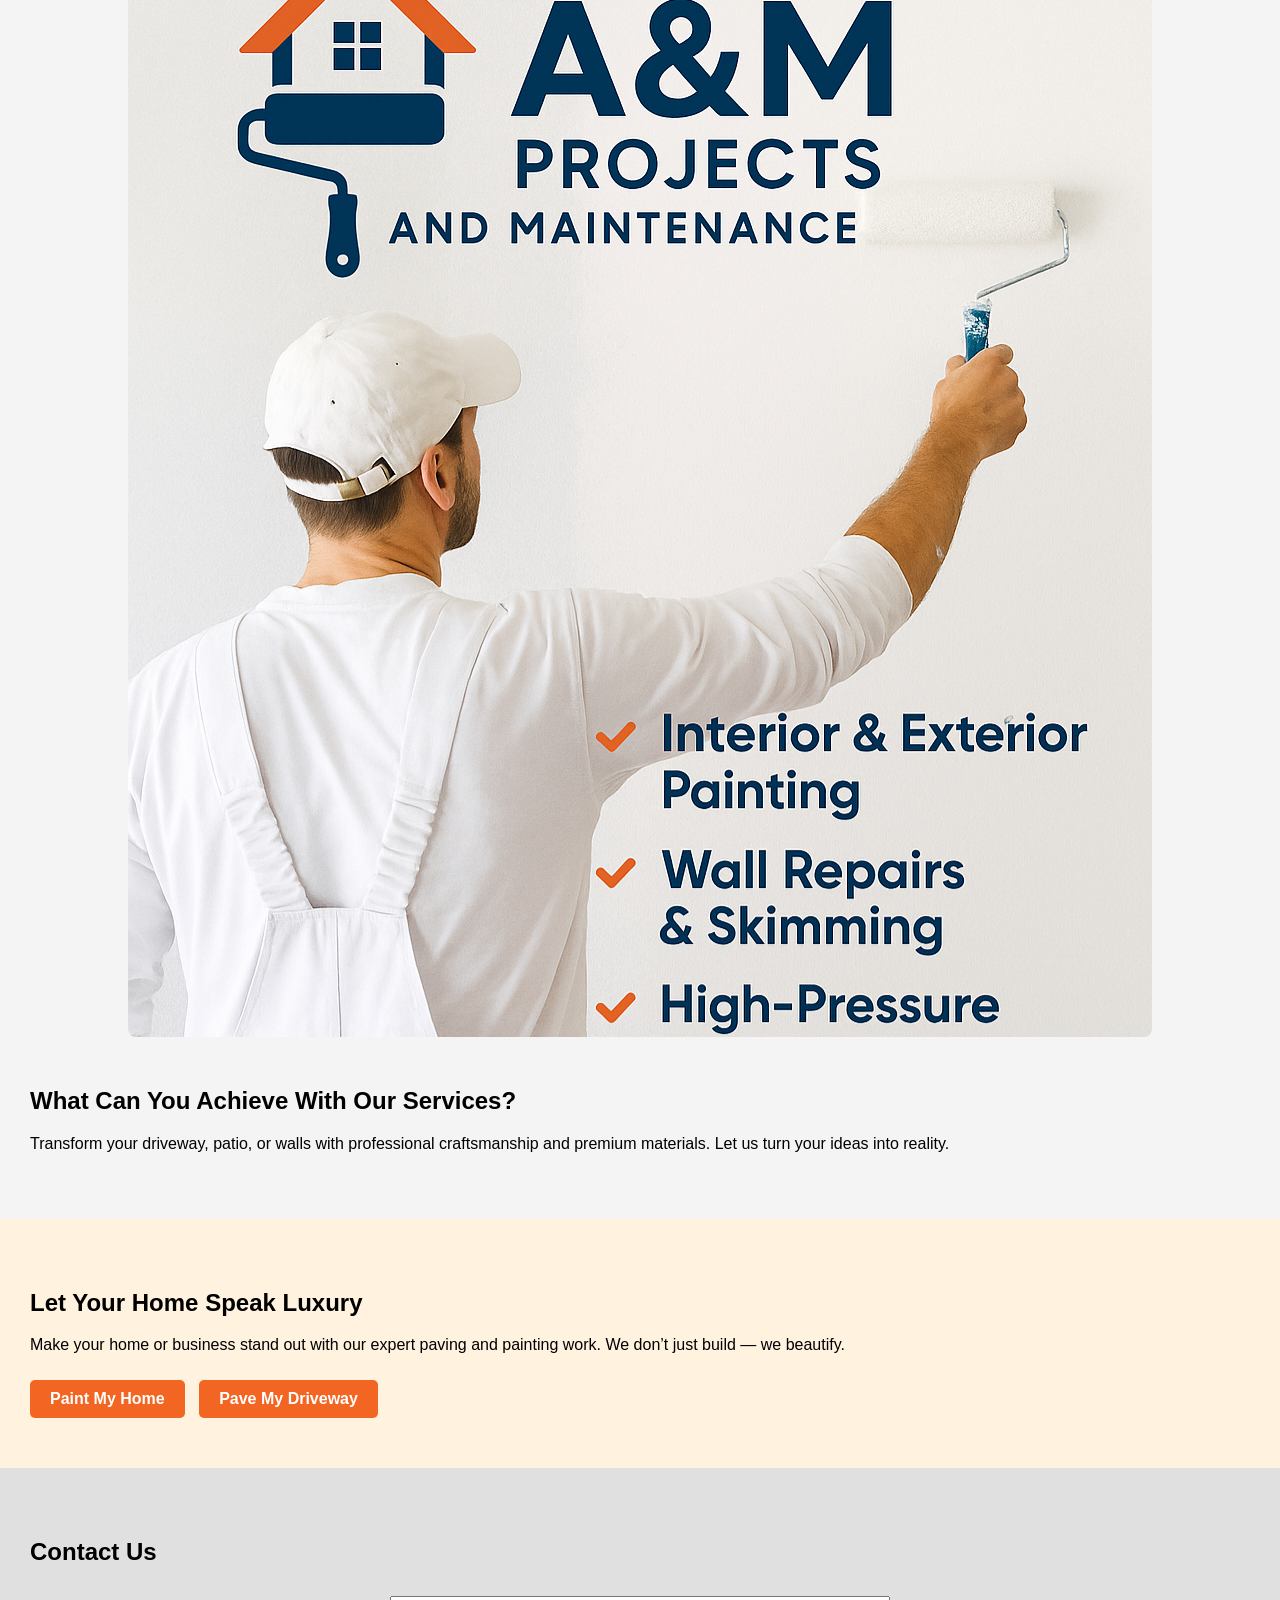
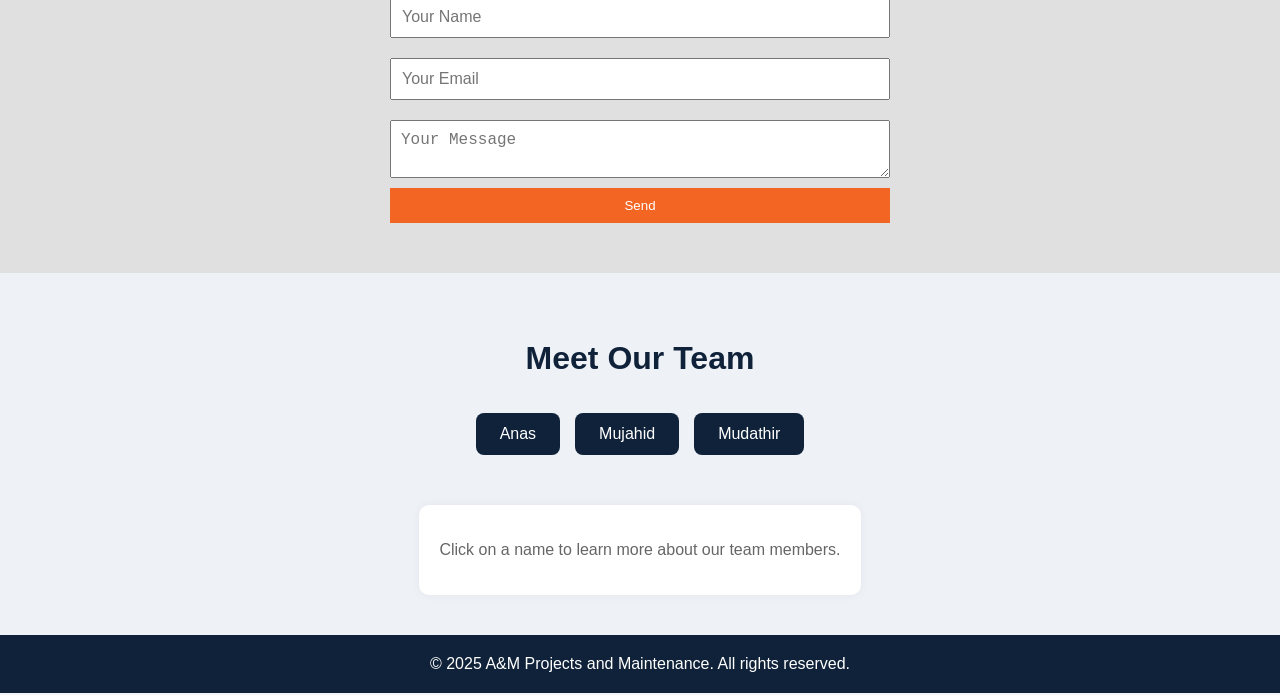
==== commit 5db64078: "d" ====
--- a/index.html
+++ b/index.html
@@ -4,12 +4,7 @@
 <head>
   <meta charset="UTF-8" />
   <meta name="viewport" content="width=device-width, initial-scale=1.0"/>
-<meta name="google-site-verification" content="XH-CYnZvz-7yujhs0Bic8XOwRNOGhFmi0eACtMYIBJc" />
-<meta name="description" content="Affordable painting and paving services in South Africa. Contact A&M Projects and Maintenance for a quote.">
-<meta name="keywords" content="painting, paving, painters, South Africa, maintenance, A&M Projects">
-
-  <title>A&M Projects and Maintenance </title>
-
+  <title>A&M Projects and Maintenance</title>
   <style>
     body { font-family: 'Segoe UI', sans-serif; margin: 0; background: #f4f4f4; }
     header {
@@ -77,7 +72,7 @@
 <body>
 
 <header>
-  <img src="[data-uri]" alt="Logo">
+  <img src="[data-uri]" alt="Logo">
   <div class="menu-toggle" onclick="document.querySelector('.sidebar').classList.toggle('show')">
     <div></div><div></div><div></div>
   </div>
@@ -92,7 +87,6 @@
     <a href="#contact">Contact</a>
   </div>
 </header>
-a
 
 <section id="home" class="section">
   <div class="section-content">
@@ -134,17 +128,54 @@
       <button type="submit">Send</button>
     </form>
   </div>
+</section>
 
 
+<!-- My Team Section -->
+<section class="section" style="background: #eef2f7; flex-direction: column; padding: 40px 20px; text-align: center;">
+  <h2 style="color: #0f2239; font-size: 2rem; margin-bottom: 1rem;">Meet Our Team</h2>
+
+  <div style="display: flex; gap: 15px; justify-content: center; flex-wrap: wrap; margin-bottom: 30px;">
+    <button onclick="showTeam('anas')" style="padding: 12px 24px; background: #0f2239; color: white; border: none; border-radius: 8px; font-size: 16px; cursor: pointer;">Anas</button>
+    <button onclick="showTeam('mujahid')" style="padding: 12px 24px; background: #0f2239; color: white; border: none; border-radius: 8px; font-size: 16px; cursor: pointer;">Mujahid</button>
+    <button onclick="showTeam('mudathir')" style="padding: 12px 24px; background: #0f2239; color: white; border: none; border-radius: 8px; font-size: 16px; cursor: pointer;">Mudathir</button>
+  </div>
+
+  <div id="teamInfo" style="background: white; padding: 20px; border-radius: 10px; box-shadow: 0 0 10px rgba(0,0,0,0.05); max-width: 600px; margin: auto; color: #333;">
+    <p style="color: #666;">Click on a name to learn more about our team members.</p>
+  </div>
 </section>
 
+<script>
+  function showTeam(name) {
+    const teamData = {
+      anas: `
+        <h3 style="color:#0f2239;">Anas</h3>
+        <p>Experienced in construction work at <strong>RTK Projects and Maintenance</strong>.<br>
+        Skilled in <strong>front-end web development</strong>, delivering clean and responsive websites.</p>
+      `,
+      mujahid: `
+        <h3 style="color:#0f2239;">Mujahid</h3>
+        <p>Construction expert with experience at <strong>NJ Projects and Maintenance</strong>.<br>
+        Proficient in <strong>front-end web development</strong> with hands-on project delivery.</p>
+      `,
+      mudathir: `
+        <h3 style="color:#0f2239;">Mudathir</h3>
+        <p>Specialist in construction at <strong>NJ Projects and Maintenance</strong>.<br>
+        Also experienced in <strong>front-end web development</strong> and digital solutions.</p>
+      `
+    };
+    document.getElementById("teamInfo").innerHTML = teamData[name];
+  }
+</script>
 
 <footer>
   &copy; 2025 A&M Projects and Maintenance. All rights reserved.
 </footer>
 
-
-
+<script>
+  // Sidebar toggle is handled inline with onclick
+</script>
 
 </body>
 </html>
